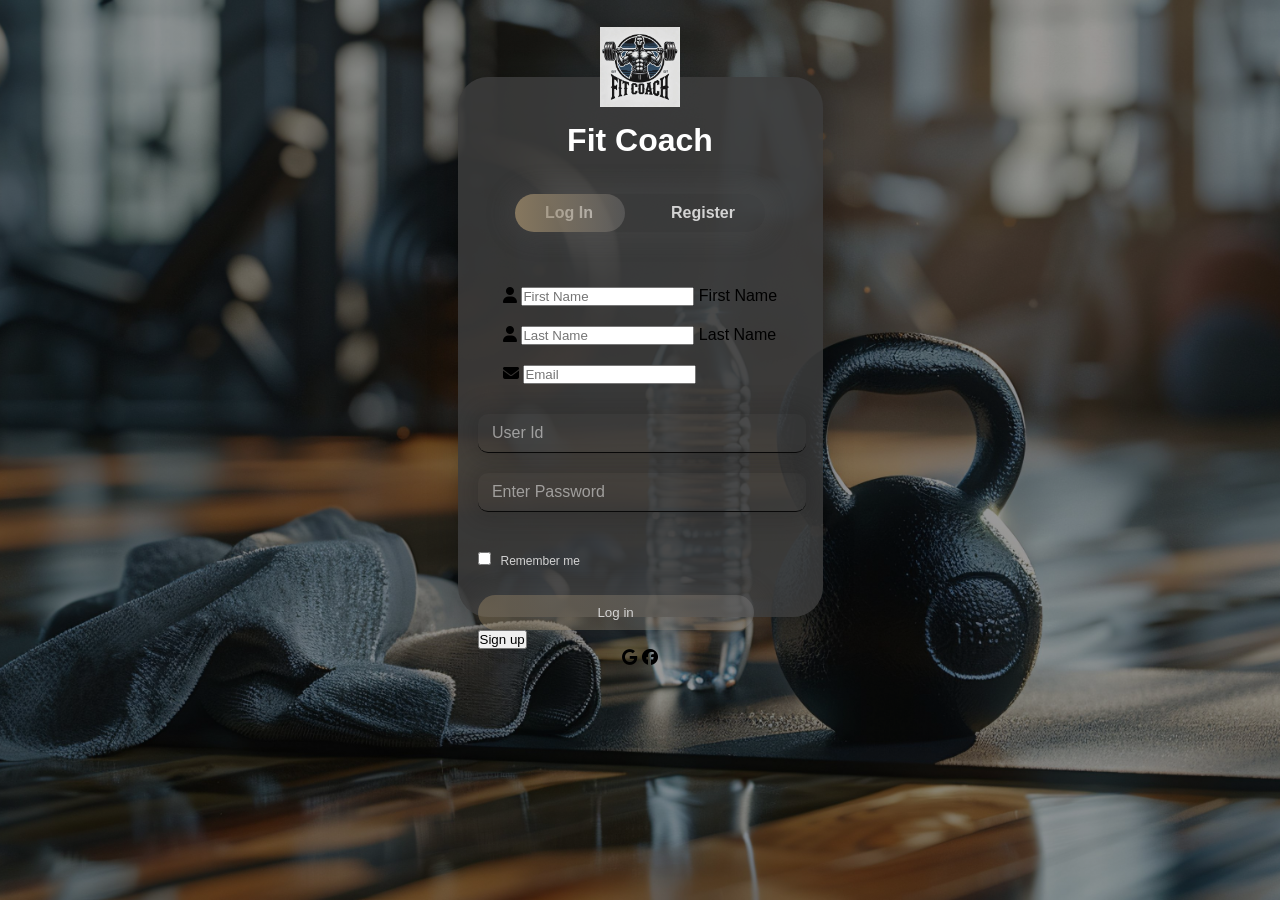
==== src/Login-page/index.html @ 98830074 "Update index.html" ====
<!DOCTYPE html>
<html lang="en">
    <head>
        <meta charset="UTF-8">
        <meta name="viewport" content="width=device-width, initial-scale=1.0">
        <title>Login And Registration Form</title>
        <link rel="stylesheet" href="style.css">
        <link rel="stylesheet" href="https://cdnjs.cloudflare.com/ajax/libs/font-awesome/6.6.0/css/all.min.css">
    </head>
    <body>

        <div class="hero">
            <div class="form-box">

                <!-- Logo Image -->
                <img src="images/Fit Coach Logo.jpeg" alt="Fit Coach Logo" class="logo">
                <!-- Header -->
                <h1 id="hero_header" style="color: white;">Fit Coach</h1>
                <!-- Toggle Buttons -->
                <div class="button-box">
                    <input type="radio" id="login" name="toggle" class="toggle-input" checked>
                    <label for="login" class="toggle-btn">Log In</label>

                    <input type="radio" id="register" name="toggle" class="toggle-input">
                    <label for="register" class="toggle-btn">Register</label>

                    <div id="btn"></div>
                </div>
                <!-- Register division -->
                <div class="container" id="signup">
                    <form method="post" action="">
                        <div class="input-group">
                            <i class="fas fa-user"></i>
                            <input type="text" name="fName" id="fName" placeholder="First Name" required>
                            <label for="fName">First Name</label>
                        </div>
                        <div class="input-group">
                            <i class="fas fa-user"></i>
                            <input type="text" name="lName" id="lName" placeholder="Last Name" required>
                            <label for="lName">Last Name</label>
                        </div>
                        <div class="input-group">
                            <i class="fas fa-envelope"></i>
                            <input type="text" name="email" id="email" placeholder="Email" required>
                        </div>
                    </form>

                </div>

                <!-- Login division -->
                <!-- add a id to container-->
                <div class="container" >
                    <!-- Login Form -->
                    <form class="input-group" method="post" action="">
                        <input type="text" name="username" class="input-field" placeholder=" User Id" required>
                        <input type="text" name="password" class="input-field" placeholder=" Enter Password" required>
                        <input type="checkbox" class="check-box"><span>Remember me</span>
                        <button type="submit" class="submit-btn">Log in</button>
                        <input type="submit" class="btn" value="Sign up" name="singUp">
                    </form>
                </div>





                <div class="icons">
                    <i class="fab fa-google"></i>
                    <i class="fab fa-facebook"></i>
                </div>
            </div>
        </div>
        <script src="script.js"></script>
    </body>
</html>
---- src/Login-page/style.css ----
* {
    margin: 0;
    padding: 0;
    font-family: sans-serif;
}

.hero {
    height: 100%;
    width: 100%;
    background-image: linear-gradient(rgba(0, 0, 0, 0.4), rgba(0, 0, 0, 0.4)), 
                      url(images/kettlebell-gym-equipment-still-life.jpg);
    background-position: center;
    background-size: cover;
    position: absolute;
}

.form-box {
    width: 325px;
    height: 500px;
    margin: 6% auto;
    background: rgba(60, 60, 60, 0.85); /* Darker gray with slight transparency */
    box-shadow: 0 4px 30px rgba(0, 0, 0, 0.3);
    border-radius: 30px;
    padding: 20px;

    display: flex;
    flex-direction: column;
    justify-content: center;
    align-items: center;
}

/* Logo Styling */
.logo {
    width: 80px; /* Adjust to preferred size */
    height: auto;
    margin-bottom: 15px; /* Space between logo and header */
}

.button-box {
    width: 250px;
    margin: 35px auto;
    position: relative;
    box-shadow: 0 0 20px 9px #4e4e4e44;
    border-radius: 30px;
    display: flex;
    justify-content: space-between;
    align-items: center;
}

/* Hide the radio inputs */
.toggle-input {
    display: none;
}

/* Toggle Button Base Styles */
.toggle-btn {
    padding: 10px 30px;
    cursor: pointer;
    background: transparent;
    border: 0;
    outline: none;
    color: lightgrey;
    font-weight: bold;
    position: relative;
    transition: color 0.3s ease, background-color 0.3s ease;
}

/* Active State for Log In Button */
#login:checked + label[for="login"] {
    color: white;
}

/* Inactive State for Register Button */
#login:checked ~ label[for="register"] {
    background-color: transparent;
    color: lightgrey;
}

/* Active State for Register Button */
#register:checked + label[for="register"] {
    color: white;
}

/* Inactive State for Log In Button */
#register:checked ~ label[for="login"] {
    background-color: transparent;
    color: lightgrey;
}

/* The moving #btn indicator */
#btn {
    position: absolute;
    width: 100px;
    height: 5px;
    top: 50px;
    left: 5px;
    border-radius: 5px;
    background-color: blue;
    transition: 0.3s;
}

/* Position #btn based on selected radio button */
#register:checked ~ #btn {
    left: 135px;
}


/* Pressing Animation for Toggle Button */
.toggle-btn:active {
    transform: scale(0.95);
    box-shadow: 0 0 10px 5px #393a3937;
}

#btn {
    top: 0;
    left: 0;
    position: absolute;
    width: 110px;
    height: 100%;
    background: linear-gradient(90deg, #918064e1, #75747477);
    border-radius: 30px;
    transition: 0.5s;
    z-index: 0;  /* Ensure the slider stays behind the text */
}

.input-group {
    width: 100%;
    margin-top: 20px;
}

.input-field {
    width: 95%;
    padding: 10px;
    margin: 10px 0;
    border: none;
    border-bottom: 1px solid #090909;
    outline: none;
    background: transparent;
    box-shadow: 0 0 20px 9px #1a1b1a37;
    border-radius: 10px;
    color: lightgrey; /* Set input text color to light grey */
    font-size: 16px; /* Optional: Adjust font size */
}

.input-field::placeholder {
    color: rgba(255, 255, 255, 0.5); /* Change placeholder color to light grey */
    opacity: 1; /* Ensures full opacity */
}

.check-box {
    background: transparent; /* Make the checkbox background transparent */
    border: none; /* Remove the border */
    outline: none; /* Remove outline if present */
    box-shadow: none; /* Remove box shadow or adjust as needed */
    margin: 30px 10px 30px 0;
    cursor: pointer;
}

span {
    color: lightgrey; /* Set span text color to light grey */
    font-size: 12px;
    margin-top: 15px;
}

.submit-btn {
    width: 85%;
    padding: 10px 30px;
    cursor: pointer;
    background: linear-gradient(90deg, #91806481, #75747477);
    border: 0;
    outline: none;
    border-radius: 30px;
    box-shadow: 0 0 20px 9px #4e4e4e44;
    transition: transform 0.2s ease, box-shadow 0.2s ease;
    color: lightgrey; /* Set submit button text color to light grey */
}

/* Pressing Animation for Submit Button */
.submit-btn:active {
    transform: scale(0.95);
    box-shadow: 0 0 10px 5px #4e4e4e44;
}

/* Responsive Design */
@media (max-width: 400px) {
    .form-box {
        width: 90%;
        padding: 15px;
    }

    .button-box {
        width: 90%;
    }

    .input-field {
        font-size: 14px;
    }
}
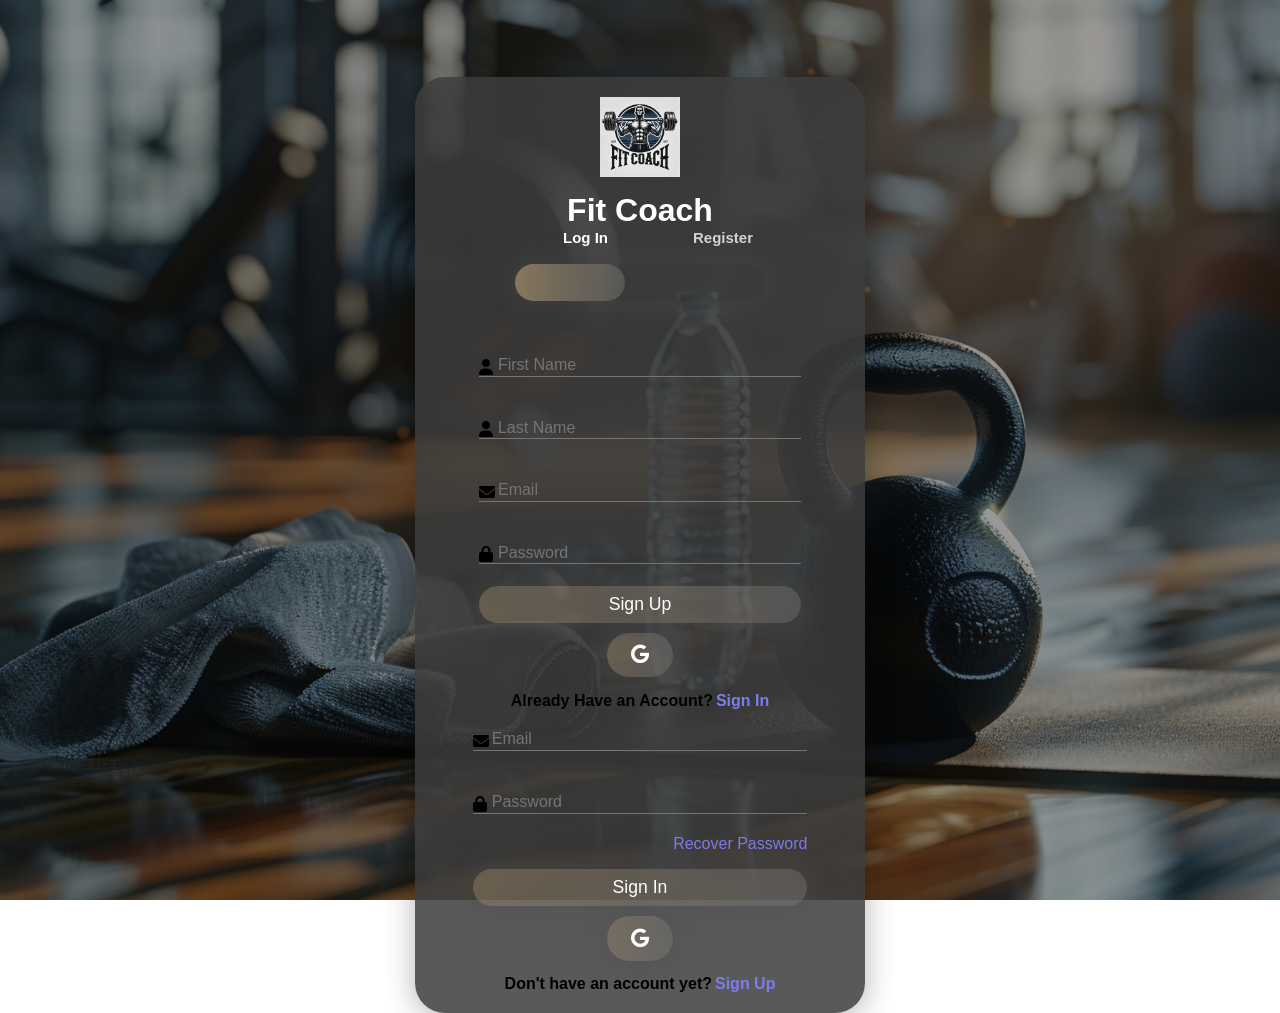
==== commit c16f99c9: "Fixed the login page" ====
--- a/src/Login-page/index.html
+++ b/src/Login-page/index.html
@@ -14,8 +14,10 @@
 
                 <!-- Logo Image -->
                 <img src="images/Fit Coach Logo.jpeg" alt="Fit Coach Logo" class="logo">
+                
                 <!-- Header -->
                 <h1 id="hero_header" style="color: white;">Fit Coach</h1>
+                
                 <!-- Toggle Buttons -->
                 <div class="button-box">
                     <input type="radio" id="login" name="toggle" class="toggle-input" checked>
@@ -26,6 +28,7 @@
 
                     <div id="btn"></div>
                 </div>
+
                 <!-- Register division -->
                 <div class="container" id="signup">
                     <form method="post" action="">
@@ -42,32 +45,55 @@
                         <div class="input-group">
                             <i class="fas fa-envelope"></i>
                             <input type="text" name="email" id="email" placeholder="Email" required>
+                            <label for="email">Email</label>
                         </div>
+                        <div class="input-group">
+                            <i class="fas fa-lock"></i>
+                            <input type="password" name="password" id="password" placeholder="Password" required>
+                            <label for="password">Password</label>
+                        </div>
+
+                        <input type="submit" class="btn" value="Sign Up" name="singUp">
                     </form>
+                    <div class="icons">
+                        <i class="fab fa-google"></i>
+                    </div>
 
+                    <div class="links">
+                        <p>Already Have an Account?</p>
+                        <button id="signInButton">Sign In</button>
+                    </div>
                 </div>
 
                 <!-- Login division -->
-                <!-- add a id to container-->
-                <div class="container" >
-                    <!-- Login Form -->
-                    <form class="input-group" method="post" action="">
-                        <input type="text" name="username" class="input-field" placeholder=" User Id" required>
-                        <input type="text" name="password" class="input-field" placeholder=" Enter Password" required>
-                        <input type="checkbox" class="check-box"><span>Remember me</span>
-                        <button type="submit" class="submit-btn">Log in</button>
-                        <input type="submit" class="btn" value="Sign up" name="singUp">
+                <div class="container" id="signIn">
+                    <form method="post" action="">
+                        <div class="input-group">
+                            <i class="fas fa-envelope"></i>
+                            <input type="text" name="email" id="email" placeholder="Email" required>
+                            <label for="email">Email</label>
+                        </div>
+                        <div class="input-group">
+                            <i class="fas fa-lock"></i>
+                            <input type="password" name="password" id="password" placeholder="Password" required>
+                            <label for="password">Password</label>
+                        </div>
+                        <p class="recover">
+                            <a href="#">Recover Password</a>
+                        </p>
+
+                        <input type="submit" class="btn" value="Sign In" name="singIn">
                     </form>
+                    <div class="icons">
+                        <i class="fab fa-google"></i>
+                    </div>
+
+                    <div class="links">
+                        <p>Don't have an account yet?</p>
+                        <button id="signUpButton">Sign Up</button>
+                    </div>
                 </div>
 
-
-
-
-
-                <div class="icons">
-                    <i class="fab fa-google"></i>
-                    <i class="fab fa-facebook"></i>
-                </div>
             </div>
         </div>
         <script src="script.js"></script>
--- a/src/Login-page/style.css
+++ b/src/Login-page/style.css
@@ -1,7 +1,137 @@
 * {
     margin: 0;
     padding: 0;
+    box-sizing:border-box;
     font-family: sans-serif;
+}
+
+form{
+    margin:0 2rem;
+}
+.form-title{
+    font-size:1.5rem;
+    font-weight:bold;
+    text-align:center;
+    padding:1.3rem;
+    margin-bottom:0.4rem;
+}
+input{
+    color:inherit;
+    width:100%;
+    background-color:transparent;
+    border:none;
+    border-bottom:1px solid #757575;
+    padding-left:1.5rem;
+    font-size:15px;
+}
+.input-group{
+    padding:1% 0;
+    position:relative;
+
+}
+.input-group i{
+    position:absolute;
+    color:black;
+}
+input:focus{
+    background-color: transparent;
+    outline:transparent;
+    border-bottom:2px solid hsl(327,90%,28%);
+}
+input::placeholder{
+    color:transparent;
+}
+label{
+    color:#757575;
+    position:relative;
+    left:1.2em;
+    top:-1.3em;
+    cursor:auto;
+    transition:0.3s ease all;
+}
+input:focus~label,input:not(:placeholder-shown)~label{
+    top:-3em;
+    color:hsl(327,90%,28%);
+    font-size:15px;
+}
+.recover{
+    text-align:right;
+    font-size:1rem;
+    margin-bottom:1rem;
+
+}
+.recover a{
+    text-decoration:none;
+    color:rgb(125,125,235);
+}
+.recover a:hover{
+    color:blue;
+    text-decoration:underline;
+}
+.btn{
+    font-size:1.1rem;
+    padding:8px 0;
+    outline:none;
+    width:100%;
+    color:white;
+    cursor:pointer;
+    transition:0.9s;
+    background: linear-gradient(90deg, #91806481, #75747477);
+    border-radius: 30px;
+    border: 0;
+    box-shadow: 0 0 20px 9px #4e4e4e44;
+}
+.btn:hover{
+    background:#07001f;
+}
+.icons{
+    text-align:center;
+}
+.icons i{
+    padding:0.8rem 1.5rem;
+    border-radius:10px;
+    font-size:1.2rem;
+    cursor:pointer;
+    border:2px solid #dfe9f5;
+    margin:0 15px;
+    margin-top: 10px;
+    transition:1s;
+    
+    outline:none;
+    color:white;
+    cursor:pointer;
+    transition:0.9s;
+    background: linear-gradient(90deg, #91806481, #75747477);
+    border-radius: 30px;
+    border: 0;
+    box-shadow: 0 0 20px 9px #4e4e4e44;
+}
+.icons i:hover{
+    background:#07001f;
+    font-size:1.6rem;
+    border:2px solid rgb(255, 255, 255);
+}
+.links{
+    display:flex;
+    justify-content:space-around;
+    padding:0 4rem;
+    margin-top:0.9rem;
+    font-weight:bold;
+}
+
+.links button{
+    margin-left:3px;
+}
+button{
+    color:rgb(125,125,235);
+    border:none;
+    background-color:transparent;
+    font-size:1rem;
+    font-weight:bold;
+}
+button:hover{
+    text-decoration:underline;
+    color:blue;
 }
 
 .hero {
@@ -15,8 +145,8 @@
 }
 
 .form-box {
-    width: 325px;
-    height: 500px;
+    width: 450px;
+    height: auto;
     margin: 6% auto;
     background: rgba(60, 60, 60, 0.85); /* Darker gray with slight transparency */
     box-shadow: 0 4px 30px rgba(0, 0, 0, 0.3);
@@ -166,10 +296,11 @@
     width: 85%;
     padding: 10px 30px;
     cursor: pointer;
+    
+    outline: none;
     background: linear-gradient(90deg, #91806481, #75747477);
+    border-radius: 30px;
     border: 0;
-    outline: none;
-    border-radius: 30px;
     box-shadow: 0 0 20px 9px #4e4e4e44;
     transition: transform 0.2s ease, box-shadow 0.2s ease;
     color: lightgrey; /* Set submit button text color to light grey */
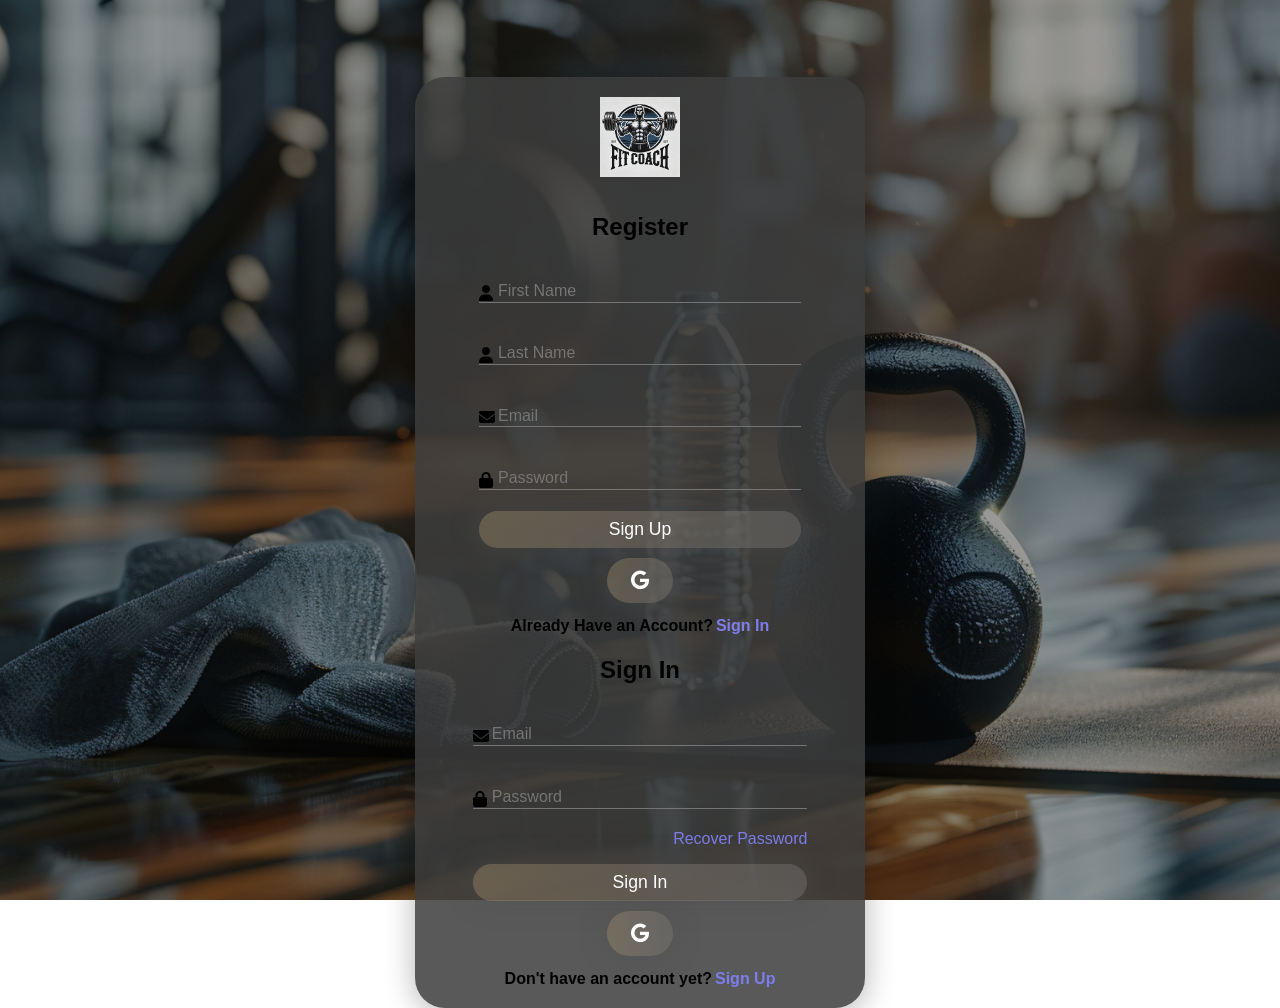
==== commit a25c008d: "Removed the radio button" ====
--- a/src/Login-page/index.html
+++ b/src/Login-page/index.html
@@ -15,22 +15,10 @@
                 <!-- Logo Image -->
                 <img src="images/Fit Coach Logo.jpeg" alt="Fit Coach Logo" class="logo">
                 
-                <!-- Header -->
-                <h1 id="hero_header" style="color: white;">Fit Coach</h1>
-                
-                <!-- Toggle Buttons -->
-                <div class="button-box">
-                    <input type="radio" id="login" name="toggle" class="toggle-input" checked>
-                    <label for="login" class="toggle-btn">Log In</label>
-
-                    <input type="radio" id="register" name="toggle" class="toggle-input">
-                    <label for="register" class="toggle-btn">Register</label>
-
-                    <div id="btn"></div>
-                </div>
 
                 <!-- Register division -->
                 <div class="container" id="signup">
+                    <h1 class="form-title">Register</h1>
                     <form method="post" action="">
                         <div class="input-group">
                             <i class="fas fa-user"></i>
@@ -67,6 +55,7 @@
 
                 <!-- Login division -->
                 <div class="container" id="signIn">
+                    <h1 class="form-title">Sign In</h1>
                     <form method="post" action="">
                         <div class="input-group">
                             <i class="fas fa-envelope"></i>
--- a/src/Login-page/style.css
+++ b/src/Login-page/style.css
@@ -36,7 +36,7 @@
 input:focus{
     background-color: transparent;
     outline:transparent;
-    border-bottom:2px solid hsl(327,90%,28%);
+    border-bottom:2px solid hsl(0, 0%, 100%);
 }
 input::placeholder{
     color:transparent;
@@ -51,7 +51,7 @@
 }
 input:focus~label,input:not(:placeholder-shown)~label{
     top:-3em;
-    color:hsl(327,90%,28%);
+    color:hsl(0, 0%, 100%);
     font-size:15px;
 }
 .recover{
@@ -167,7 +167,8 @@
 }
 
 .button-box {
-    width: 250px;
+    width: 50%;
+    height: 40px;
     margin: 35px auto;
     position: relative;
     box-shadow: 0 0 20px 9px #4e4e4e44;
@@ -175,6 +176,7 @@
     display: flex;
     justify-content: space-between;
     align-items: center;
+    
 }
 
 /* Hide the radio inputs */
@@ -184,14 +186,15 @@
 
 /* Toggle Button Base Styles */
 .toggle-btn {
-    padding: 10px 30px;
+    width: 250px;
+    margin-top: 100px;
     cursor: pointer;
     background: transparent;
     border: 0;
     outline: none;
     color: lightgrey;
     font-weight: bold;
-    position: relative;
+    
     transition: color 0.3s ease, background-color 0.3s ease;
 }
 
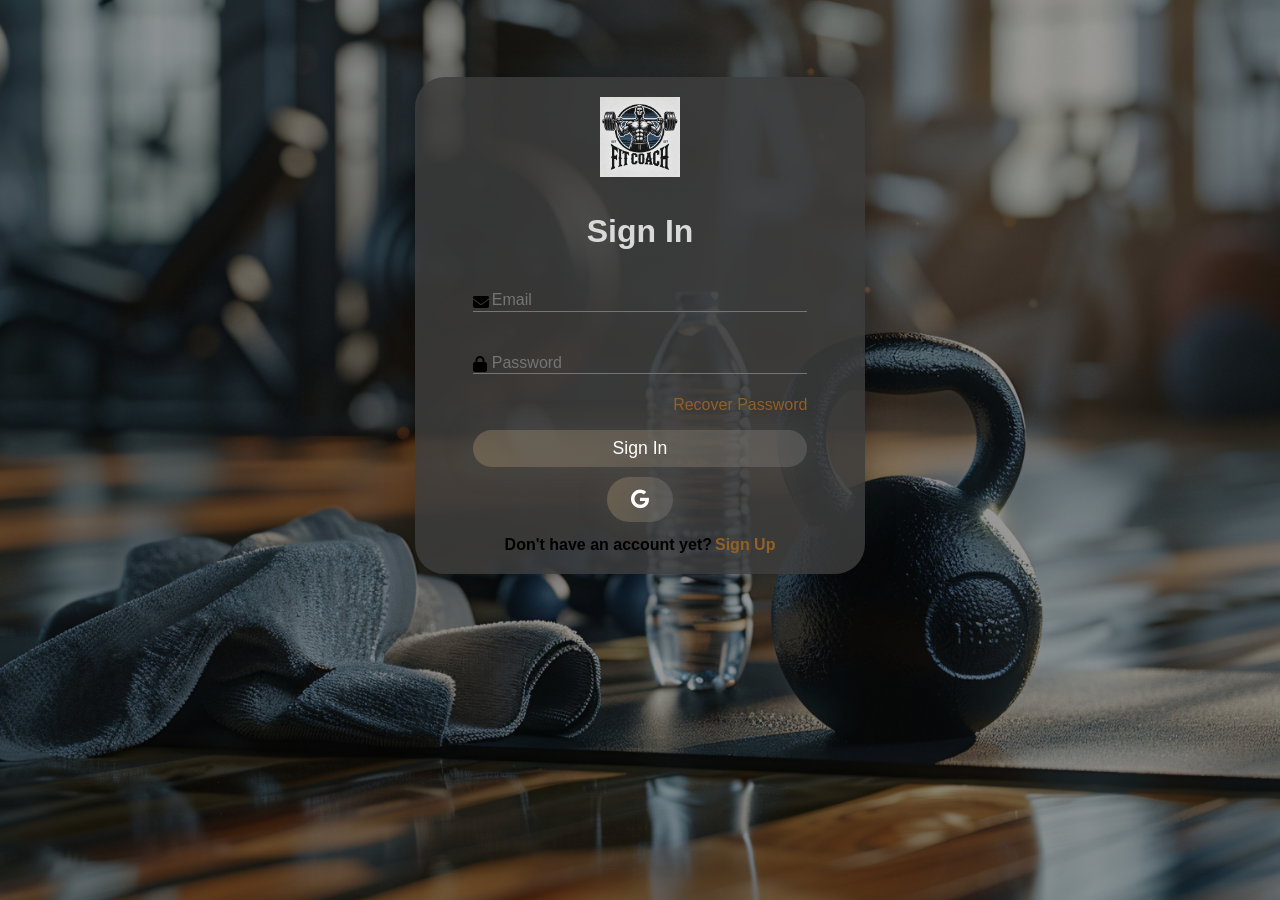
==== commit 2c854ca8: "only one  container at a time" ====
--- a/src/Login-page/index.html
+++ b/src/Login-page/index.html
@@ -17,7 +17,7 @@
                 
 
                 <!-- Register division -->
-                <div class="container" id="signup">
+                <div class="container" id="signup" style="display: none;">
                     <h1 class="form-title">Register</h1>
                     <form method="post" action="">
                         <div class="input-group">
--- a/src/Login-page/style.css
+++ b/src/Login-page/style.css
@@ -9,7 +9,8 @@
     margin:0 2rem;
 }
 .form-title{
-    font-size:1.5rem;
+    color: rgb(217, 217, 217);
+    font-size:2rem;
     font-weight:bold;
     text-align:center;
     padding:1.3rem;
@@ -62,10 +63,13 @@
 }
 .recover a{
     text-decoration:none;
-    color:rgb(125,125,235);
+    color:rgb(147, 97, 37);
+    transition: 0.5s;
 }
 .recover a:hover{
-    color:blue;
+    color:rgb(217, 130, 23);
+    font-size: 1.05rem;
+    transition: 1s;
     text-decoration:underline;
 }
 .btn{
@@ -123,7 +127,7 @@
     margin-left:3px;
 }
 button{
-    color:rgb(125,125,235);
+    color:rgb(147, 97, 37);
     border:none;
     background-color:transparent;
     font-size:1rem;
@@ -131,7 +135,7 @@
 }
 button:hover{
     text-decoration:underline;
-    color:blue;
+    color:rgb(217, 130, 23);
 }
 
 .hero {
